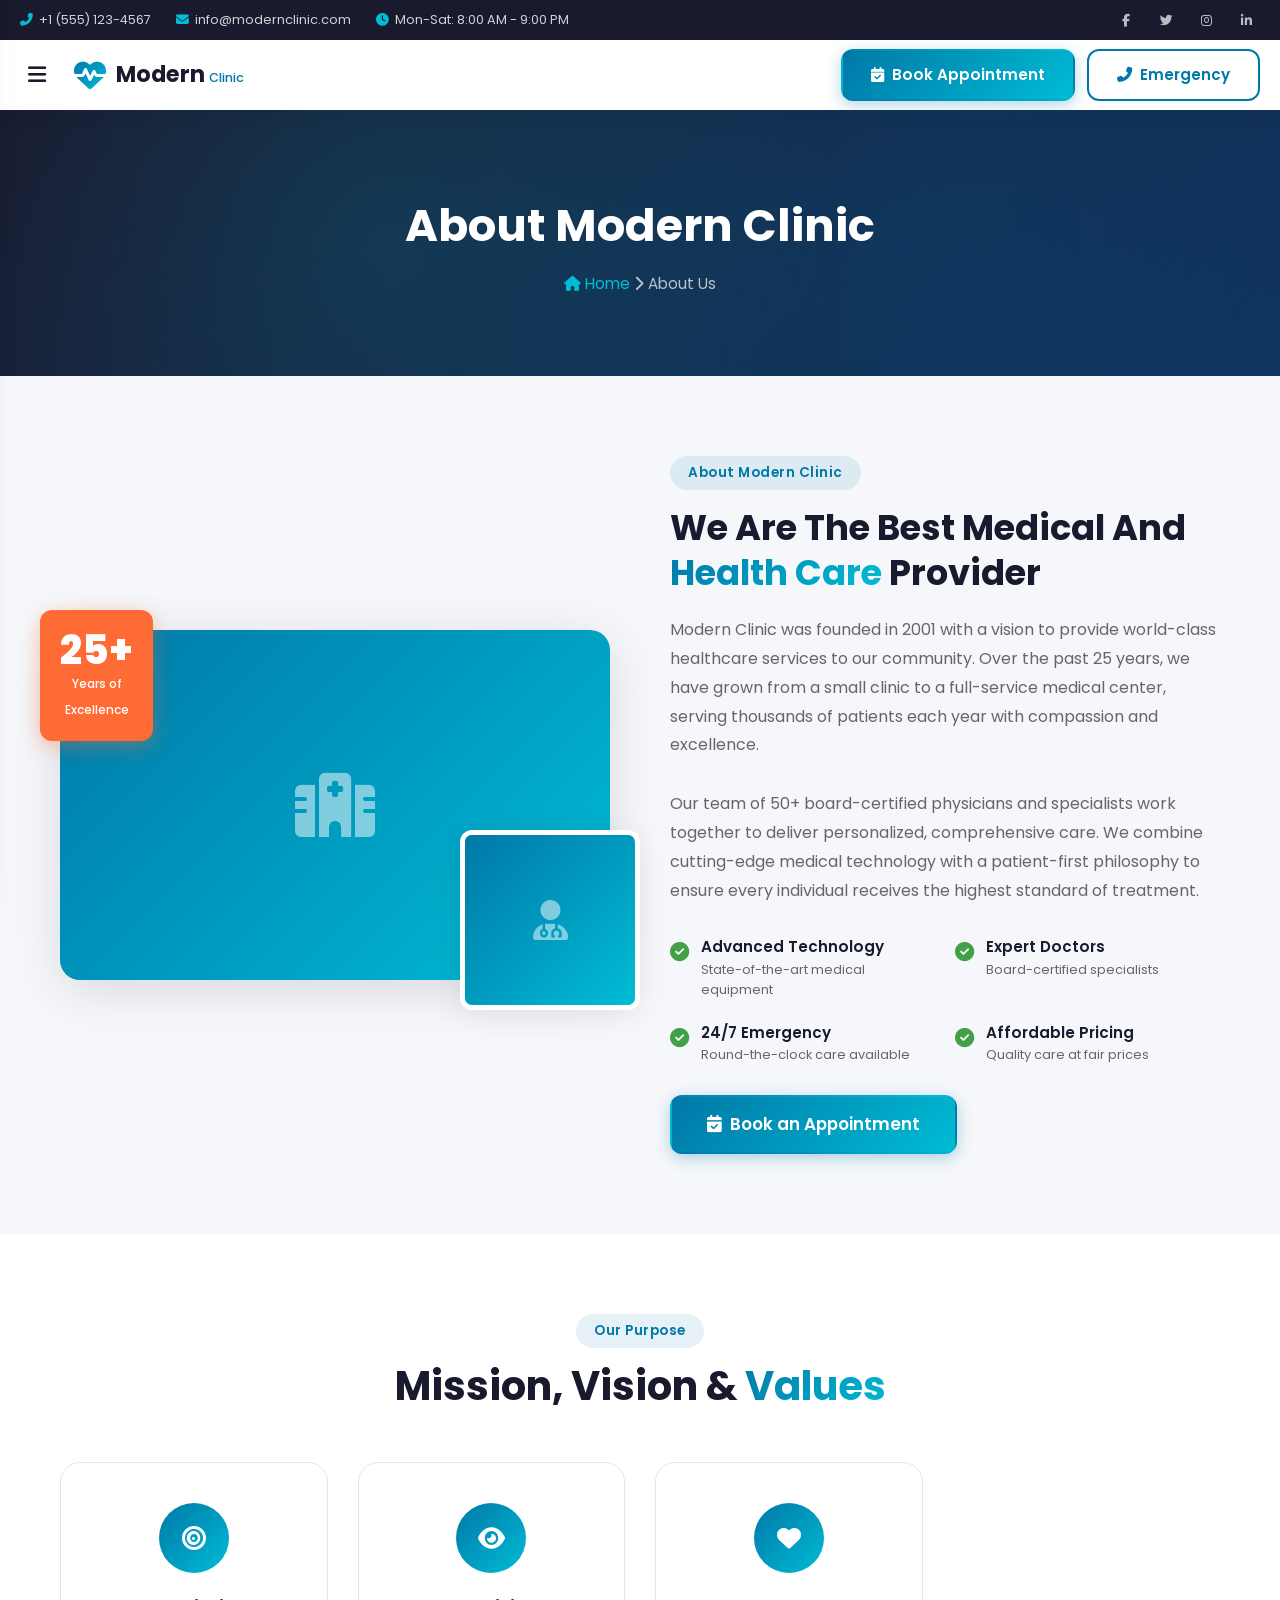
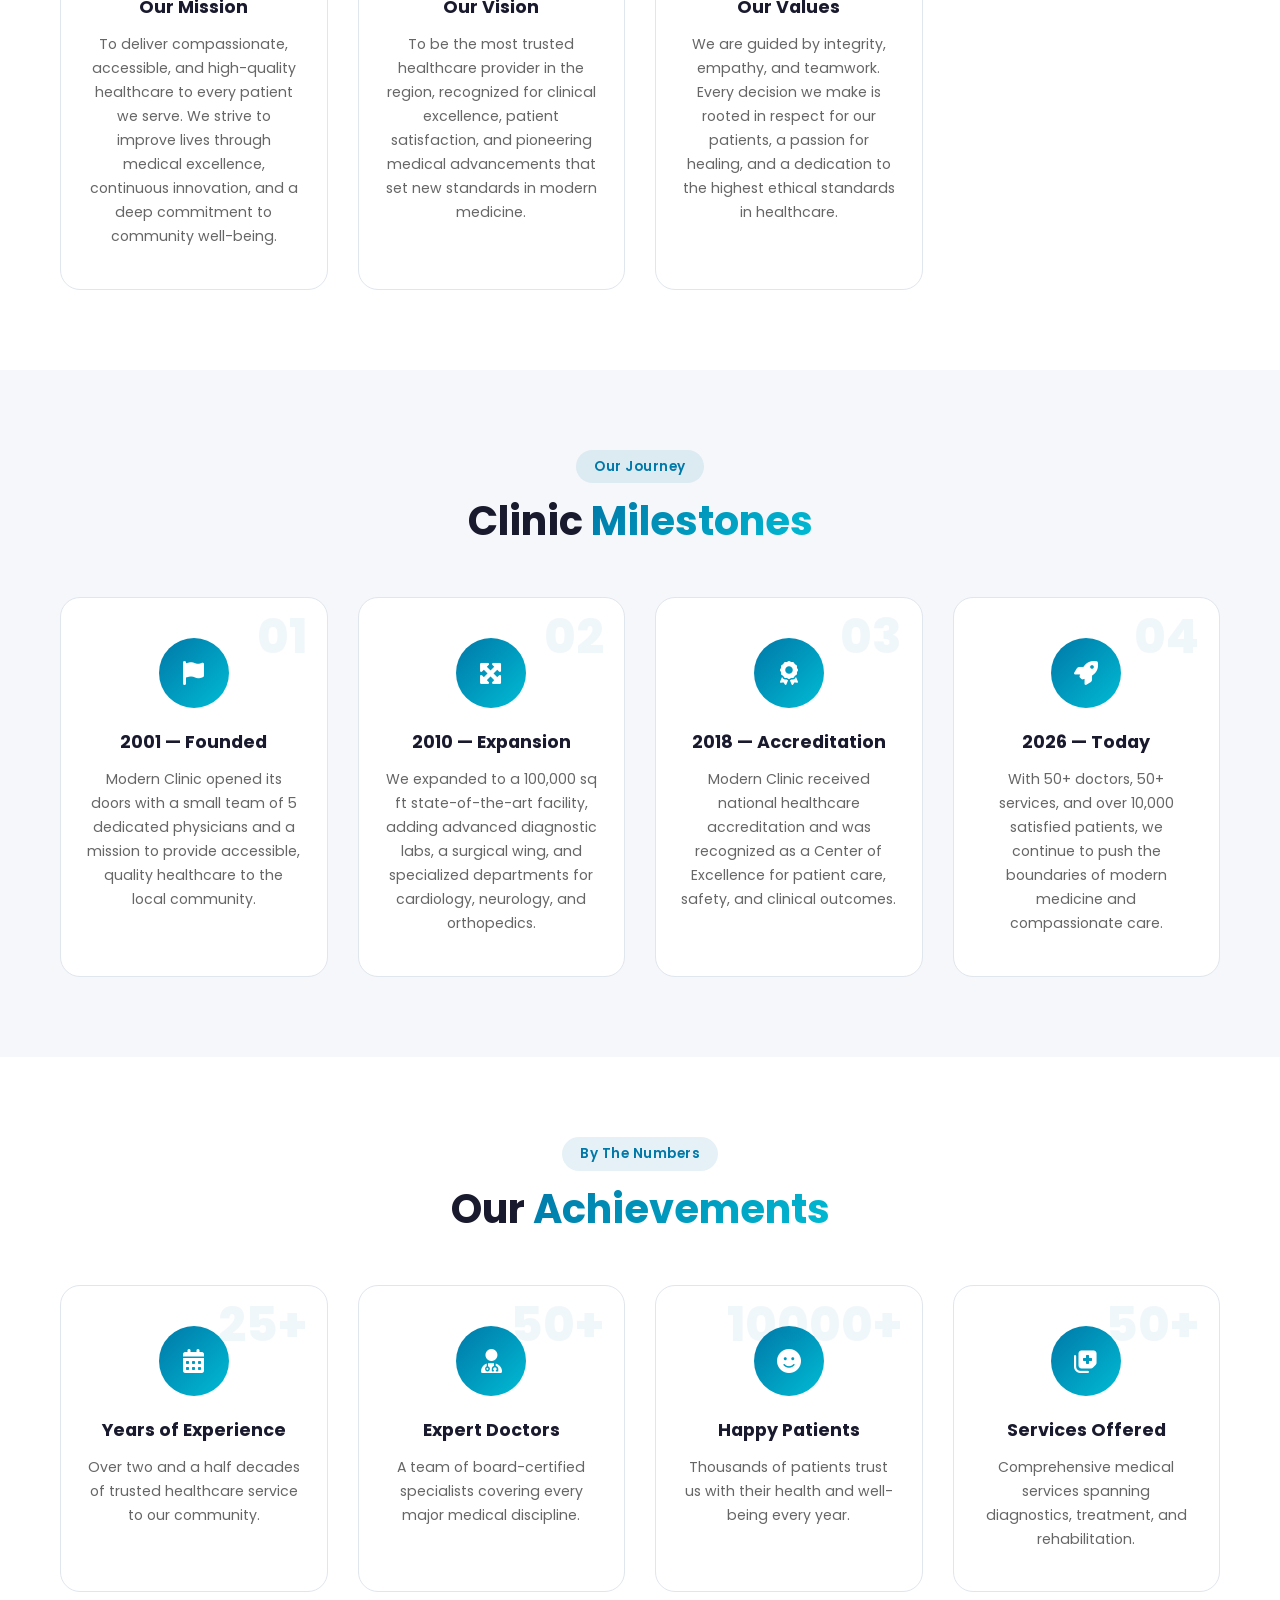
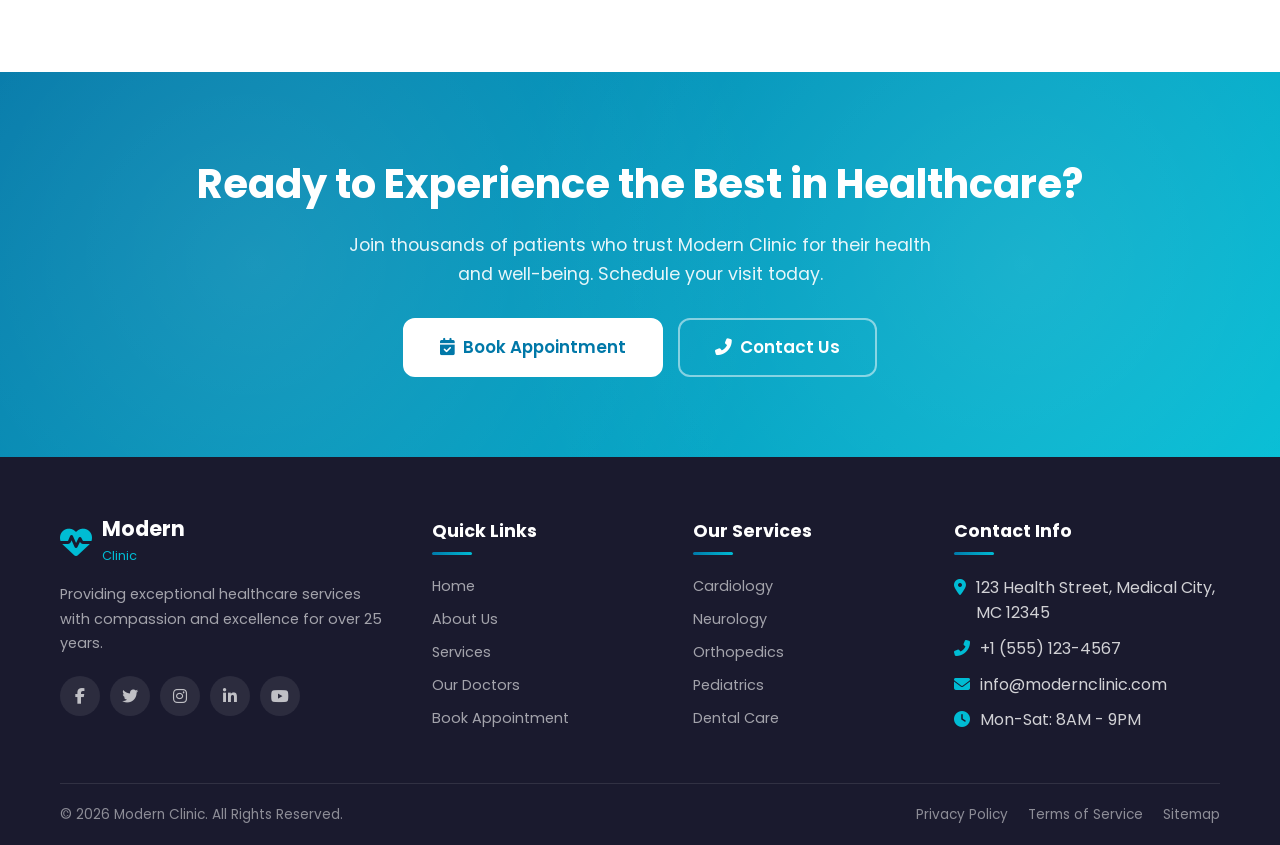
==== pages/about.html @ 891185ef "initial setup commit" ====
<!DOCTYPE html>
<html lang="en">
<head>
    <meta charset="UTF-8">
    <meta name="viewport" content="width=device-width, initial-scale=1.0">
    <title>About Us - Modern Clinic</title>
    <link rel="stylesheet" href="../css/style.css">
    <link rel="stylesheet" href="https://cdnjs.cloudflare.com/ajax/libs/font-awesome/6.5.0/css/all.min.css">
    <link href="https://fonts.googleapis.com/css2?family=Poppins:wght@300;400;500;600;700;800&family=Playfair+Display:wght@400;700&display=swap" rel="stylesheet">
</head>
<body>
    <!-- Top Bar -->
    <div class="top-bar">
        <div class="top-bar-container">
            <div class="top-bar-left">
                <span><i class="fas fa-phone-alt"></i> +1 (555) 123-4567</span>
                <span><i class="fas fa-envelope"></i> info@modernclinic.com</span>
                <span><i class="fas fa-clock"></i> Mon-Sat: 8:00 AM - 9:00 PM</span>
            </div>
            <div class="top-bar-right">
                <a href="#"><i class="fab fa-facebook-f"></i></a>
                <a href="#"><i class="fab fa-twitter"></i></a>
                <a href="#"><i class="fab fa-instagram"></i></a>
                <a href="#"><i class="fab fa-linkedin-in"></i></a>
            </div>
        </div>
    </div>

    <!-- Sidebar -->
    <aside class="sidebar" id="sidebar">
        <div class="sidebar-header">
            <div class="logo">
                <i class="fas fa-heartbeat logo-icon"></i>
                <div class="logo-text">
                    <span class="logo-name">Modern</span>
                    <span class="logo-sub">Clinic</span>
                </div>
            </div>
            <button class="sidebar-close" id="sidebarClose">
                <i class="fas fa-times"></i>
            </button>
        </div>

        <div class="sidebar-search">
            <input type="text" placeholder="Search...">
            <button><i class="fas fa-search"></i></button>
        </div>

        <nav class="sidebar-nav">
            <a href="../index.html" class="nav-item">
                <i class="fas fa-home"></i><span>Home</span>
            </a>
            <a href="about.html" class="nav-item active">
                <i class="fas fa-user-md"></i><span>About Us</span>
            </a>
            <a href="services.html" class="nav-item">
                <i class="fas fa-stethoscope"></i><span>Services</span>
            </a>
            <a href="doctors.html" class="nav-item">
                <i class="fas fa-user-nurse"></i><span>Our Doctors</span>
            </a>
            <a href="appointment.html" class="nav-item">
                <i class="fas fa-calendar-check"></i><span>Appointment</span>
            </a>
            <a href="gallery.html" class="nav-item">
                <i class="fas fa-images"></i><span>Gallery</span>
            </a>
            <a href="blog.html" class="nav-item">
                <i class="fas fa-blog"></i><span>Blog</span>
            </a>
            <a href="contact.html" class="nav-item">
                <i class="fas fa-envelope"></i><span>Contact</span>
            </a>
        </nav>

        <div class="sidebar-cta">
            <div class="cta-icon"><i class="fas fa-phone-alt"></i></div>
            <div class="cta-text">
                <p>Emergency? Call Us Now</p>
                <h4>+1 (555) 911-0000</h4>
            </div>
        </div>

        <div class="sidebar-social">
            <a href="#"><i class="fab fa-facebook-f"></i></a>
            <a href="#"><i class="fab fa-twitter"></i></a>
            <a href="#"><i class="fab fa-instagram"></i></a>
            <a href="#"><i class="fab fa-youtube"></i></a>
        </div>
    </aside>
    <div class="sidebar-overlay" id="sidebarOverlay"></div>

    <!-- Main Content -->
    <div class="main-content">
        <!-- Header -->
        <header class="header" id="header">
            <div class="header-container">
                <div class="header-left">
                    <button class="menu-toggle" id="menuToggle">
                        <i class="fas fa-bars"></i>
                    </button>
                    <div class="logo header-logo">
                        <i class="fas fa-heartbeat logo-icon"></i>
                        <div class="logo-text">
                            <span class="logo-name">Modern</span>
                            <span class="logo-sub">Clinic</span>
                        </div>
                    </div>
                </div>
                <div class="header-right">
                    <a href="appointment.html" class="btn btn-primary header-btn">
                        <i class="fas fa-calendar-check"></i> Book Appointment
                    </a>
                    <a href="contact.html" class="btn btn-outline header-btn">
                        <i class="fas fa-phone-alt"></i> Emergency
                    </a>
                </div>
            </div>
        </header>

        <!-- Page Banner -->
        <section class="page-banner">
            <div class="container">
                <h1>About Modern Clinic</h1>
                <div class="breadcrumb">
                    <a href="../index.html"><i class="fas fa-home"></i> Home</a>
                    <span><i class="fas fa-chevron-right"></i></span>
                    <span>About Us</span>
                </div>
            </div>
        </section>

        <!-- About Section -->
        <section class="about-preview">
            <div class="container">
                <div class="about-grid">
                    <div class="about-images">
                        <div class="about-img-main">
                            <div class="about-img-placeholder"><i class="fas fa-hospital"></i></div>
                        </div>
                        <div class="about-img-secondary">
                            <div class="about-img-placeholder"><i class="fas fa-user-md"></i></div>
                        </div>
                        <div class="experience-badge">
                            <span class="exp-number">25+</span>
                            <span class="exp-text">Years of<br>Excellence</span>
                        </div>
                    </div>
                    <div class="about-content">
                        <span class="section-tag">About Modern Clinic</span>
                        <h2>We Are The Best Medical And <span class="text-gradient">Health Care</span> Provider</h2>
                        <p>Modern Clinic was founded in 2001 with a vision to provide world-class healthcare services to our community. Over the past 25 years, we have grown from a small clinic to a full-service medical center, serving thousands of patients each year with compassion and excellence.</p>
                        <p>Our team of 50+ board-certified physicians and specialists work together to deliver personalized, comprehensive care. We combine cutting-edge medical technology with a patient-first philosophy to ensure every individual receives the highest standard of treatment.</p>
                        <div class="about-features">
                            <div class="feature-item">
                                <div class="feature-icon"><i class="fas fa-check-circle"></i></div>
                                <div>
                                    <h4>Advanced Technology</h4>
                                    <p>State-of-the-art medical equipment</p>
                                </div>
                            </div>
                            <div class="feature-item">
                                <div class="feature-icon"><i class="fas fa-check-circle"></i></div>
                                <div>
                                    <h4>Expert Doctors</h4>
                                    <p>Board-certified specialists</p>
                                </div>
                            </div>
                            <div class="feature-item">
                                <div class="feature-icon"><i class="fas fa-check-circle"></i></div>
                                <div>
                                    <h4>24/7 Emergency</h4>
                                    <p>Round-the-clock care available</p>
                                </div>
                            </div>
                            <div class="feature-item">
                                <div class="feature-icon"><i class="fas fa-check-circle"></i></div>
                                <div>
                                    <h4>Affordable Pricing</h4>
                                    <p>Quality care at fair prices</p>
                                </div>
                            </div>
                        </div>
                        <a href="appointment.html" class="btn btn-primary btn-lg">
                            <i class="fas fa-calendar-check"></i> Book an Appointment
                        </a>
                    </div>
                </div>
            </div>
        </section>

        <!-- Mission / Vision / Values -->
        <section class="why-us">
            <div class="container">
                <div class="section-header">
                    <span class="section-tag">Our Purpose</span>
                    <h2>Mission, Vision & <span class="text-gradient">Values</span></h2>
                </div>
                <div class="why-grid">
                    <div class="why-card">
                        <div class="why-icon"><i class="fas fa-bullseye"></i></div>
                        <h3>Our Mission</h3>
                        <p>To deliver compassionate, accessible, and high-quality healthcare to every patient we serve. We strive to improve lives through medical excellence, continuous innovation, and a deep commitment to community well-being.</p>
                    </div>
                    <div class="why-card">
                        <div class="why-icon"><i class="fas fa-eye"></i></div>
                        <h3>Our Vision</h3>
                        <p>To be the most trusted healthcare provider in the region, recognized for clinical excellence, patient satisfaction, and pioneering medical advancements that set new standards in modern medicine.</p>
                    </div>
                    <div class="why-card">
                        <div class="why-icon"><i class="fas fa-heart"></i></div>
                        <h3>Our Values</h3>
                        <p>We are guided by integrity, empathy, and teamwork. Every decision we make is rooted in respect for our patients, a passion for healing, and a dedication to the highest ethical standards in healthcare.</p>
                    </div>
                </div>
            </div>
        </section>

        <!-- Timeline / History -->
        <section class="about-preview">
            <div class="container">
                <div class="section-header">
                    <span class="section-tag">Our Journey</span>
                    <h2>Clinic <span class="text-gradient">Milestones</span></h2>
                </div>
                <div class="why-grid">
                    <div class="why-card">
                        <div class="why-number">01</div>
                        <div class="why-icon"><i class="fas fa-flag"></i></div>
                        <h3>2001 — Founded</h3>
                        <p>Modern Clinic opened its doors with a small team of 5 dedicated physicians and a mission to provide accessible, quality healthcare to the local community.</p>
                    </div>
                    <div class="why-card">
                        <div class="why-number">02</div>
                        <div class="why-icon"><i class="fas fa-expand-arrows-alt"></i></div>
                        <h3>2010 — Expansion</h3>
                        <p>We expanded to a 100,000 sq ft state-of-the-art facility, adding advanced diagnostic labs, a surgical wing, and specialized departments for cardiology, neurology, and orthopedics.</p>
                    </div>
                    <div class="why-card">
                        <div class="why-number">03</div>
                        <div class="why-icon"><i class="fas fa-award"></i></div>
                        <h3>2018 — Accreditation</h3>
                        <p>Modern Clinic received national healthcare accreditation and was recognized as a Center of Excellence for patient care, safety, and clinical outcomes.</p>
                    </div>
                    <div class="why-card">
                        <div class="why-number">04</div>
                        <div class="why-icon"><i class="fas fa-rocket"></i></div>
                        <h3>2026 — Today</h3>
                        <p>With 50+ doctors, 50+ services, and over 10,000 satisfied patients, we continue to push the boundaries of modern medicine and compassionate care.</p>
                    </div>
                </div>
            </div>
        </section>

        <!-- Stats Section -->
        <section class="why-us">
            <div class="container">
                <div class="section-header">
                    <span class="section-tag">By The Numbers</span>
                    <h2>Our <span class="text-gradient">Achievements</span></h2>
                </div>
                <div class="why-grid">
                    <div class="why-card">
                        <div class="why-number">25+</div>
                        <div class="why-icon"><i class="fas fa-calendar-alt"></i></div>
                        <h3>Years of Experience</h3>
                        <p>Over two and a half decades of trusted healthcare service to our community.</p>
                    </div>
                    <div class="why-card">
                        <div class="why-number">50+</div>
                        <div class="why-icon"><i class="fas fa-user-md"></i></div>
                        <h3>Expert Doctors</h3>
                        <p>A team of board-certified specialists covering every major medical discipline.</p>
                    </div>
                    <div class="why-card">
                        <div class="why-number">10000+</div>
                        <div class="why-icon"><i class="fas fa-smile"></i></div>
                        <h3>Happy Patients</h3>
                        <p>Thousands of patients trust us with their health and well-being every year.</p>
                    </div>
                    <div class="why-card">
                        <div class="why-number">50+</div>
                        <div class="why-icon"><i class="fas fa-notes-medical"></i></div>
                        <h3>Services Offered</h3>
                        <p>Comprehensive medical services spanning diagnostics, treatment, and rehabilitation.</p>
                    </div>
                </div>
            </div>
        </section>

        <!-- CTA Banner -->
        <section class="cta-banner">
            <div class="cta-bg-pattern"></div>
            <div class="container">
                <div class="cta-content">
                    <h2>Ready to Experience the Best in Healthcare?</h2>
                    <p>Join thousands of patients who trust Modern Clinic for their health and well-being. Schedule your visit today.</p>
                    <div class="cta-btns">
                        <a href="appointment.html" class="btn btn-white btn-lg">
                            <i class="fas fa-calendar-check"></i> Book Appointment
                        </a>
                        <a href="contact.html" class="btn btn-outline-white btn-lg">
                            <i class="fas fa-phone-alt"></i> Contact Us
                        </a>
                    </div>
                </div>
            </div>
        </section>

        <!-- Footer -->
        <footer class="footer">
            <div class="container">
                <div class="footer-grid">
                    <div class="footer-col">
                        <div class="footer-logo">
                            <i class="fas fa-heartbeat logo-icon"></i>
                            <div class="logo-text">
                                <span class="logo-name">Modern</span>
                                <span class="logo-sub">Clinic</span>
                            </div>
                        </div>
                        <p>Providing exceptional healthcare services with compassion and excellence for over 25 years.</p>
                        <div class="footer-social">
                            <a href="#"><i class="fab fa-facebook-f"></i></a>
                            <a href="#"><i class="fab fa-twitter"></i></a>
                            <a href="#"><i class="fab fa-instagram"></i></a>
                            <a href="#"><i class="fab fa-linkedin-in"></i></a>
                            <a href="#"><i class="fab fa-youtube"></i></a>
                        </div>
                    </div>
                    <div class="footer-col">
                        <h4>Quick Links</h4>
                        <ul>
                            <li><a href="../index.html">Home</a></li>
                            <li><a href="about.html">About Us</a></li>
                            <li><a href="services.html">Services</a></li>
                            <li><a href="doctors.html">Our Doctors</a></li>
                            <li><a href="appointment.html">Book Appointment</a></li>
                        </ul>
                    </div>
                    <div class="footer-col">
                        <h4>Our Services</h4>
                        <ul>
                            <li><a href="services.html">Cardiology</a></li>
                            <li><a href="services.html">Neurology</a></li>
                            <li><a href="services.html">Orthopedics</a></li>
                            <li><a href="services.html">Pediatrics</a></li>
                            <li><a href="services.html">Dental Care</a></li>
                        </ul>
                    </div>
                    <div class="footer-col">
                        <h4>Contact Info</h4>
                        <ul class="contact-list">
                            <li><i class="fas fa-map-marker-alt"></i> 123 Health Street, Medical City, MC 12345</li>
                            <li><i class="fas fa-phone-alt"></i> +1 (555) 123-4567</li>
                            <li><i class="fas fa-envelope"></i> info@modernclinic.com</li>
                            <li><i class="fas fa-clock"></i> Mon-Sat: 8AM - 9PM</li>
                        </ul>
                    </div>
                </div>
                <div class="footer-bottom">
                    <p>&copy; 2026 Modern Clinic. All Rights Reserved.</p>
                    <div class="footer-links">
                        <a href="#">Privacy Policy</a>
                        <a href="#">Terms of Service</a>
                        <a href="#">Sitemap</a>
                    </div>
                </div>
            </div>
        </footer>

        <!-- Back to Top -->
        <button class="back-to-top" id="backToTop">
            <i class="fas fa-arrow-up"></i>
        </button>
    </div>

    <script src="../js/main.js"></script>
</body>
</html>
---- css/style.css ----
/* ========================================
   MODERN CLINIC - Complete CSS
   ======================================== */

/* ---------- CSS Variables ---------- */
:root {
    --primary: #0078A8;
    --primary-dark: #005f87;
    --primary-light: #00a5d4;
    --secondary: #00BCD4;
    --accent: #FF6B35;
    --danger: #E53935;
    --success: #43A047;
    --warning: #FFA000;
    --dark: #1a1a2e;
    --dark-2: #16213e;
    --dark-3: #0f3460;
    --text: #333333;
    --text-light: #666666;
    --text-lighter: #999999;
    --gray: #f5f7fa;
    --gray-2: #eef1f6;
    --white: #ffffff;
    --border: #e0e6ed;
    --shadow: 0 5px 30px rgba(0, 0, 0, 0.08);
    --shadow-lg: 0 10px 50px rgba(0, 0, 0, 0.12);
    --shadow-hover: 0 15px 40px rgba(0, 120, 168, 0.2);
    --radius: 12px;
    --radius-sm: 8px;
    --radius-lg: 20px;
    --transition: all 0.3s cubic-bezier(0.4, 0, 0.2, 1);
    --sidebar-width: 280px;
    --header-height: 70px;
    --topbar-height: 40px;
    --gradient: linear-gradient(135deg, var(--primary), var(--secondary));
    --gradient-dark: linear-gradient(135deg, var(--dark), var(--dark-3));
}

/* ---------- Reset & Base ---------- */
*, *::before, *::after {
    margin: 0;
    padding: 0;
    box-sizing: border-box;
}

html {
    scroll-behavior: smooth;
    font-size: 16px;
}

body {
    font-family: 'Poppins', sans-serif;
    color: var(--text);
    background: var(--gray);
    overflow-x: hidden;
    line-height: 1.6;
}

a {
    text-decoration: none;
    color: inherit;
    transition: var(--transition);
}

ul { list-style: none; }

img { max-width: 100%; display: block; }

.container {
    max-width: 1200px;
    margin: 0 auto;
    padding: 0 20px;
}

.text-center { text-align: center; }
.mt-2 { margin-top: 2rem; }
.mb-2 { margin-bottom: 2rem; }

.text-gradient {
    background: var(--gradient);
    -webkit-background-clip: text;
    -webkit-text-fill-color: transparent;
    background-clip: text;
}

/* ---------- Buttons ---------- */
.btn {
    display: inline-flex;
    align-items: center;
    gap: 8px;
    padding: 12px 28px;
    border-radius: var(--radius);
    font-weight: 600;
    font-size: 0.95rem;
    border: 2px solid transparent;
    cursor: pointer;
    transition: var(--transition);
    font-family: 'Poppins', sans-serif;
    white-space: nowrap;
}

.btn-primary {
    background: var(--gradient);
    color: var(--white);
    border-color: transparent;
    box-shadow: 0 4px 15px rgba(0, 120, 168, 0.3);
}

.btn-primary:hover {
    transform: translateY(-2px);
    box-shadow: 0 8px 25px rgba(0, 120, 168, 0.4);
}

.btn-outline {
    background: transparent;
    color: var(--primary);
    border-color: var(--primary);
}

.btn-outline:hover {
    background: var(--primary);
    color: var(--white);
    transform: translateY(-2px);
}

.btn-glass {
    background: rgba(255, 255, 255, 0.15);
    color: var(--white);
    border-color: rgba(255, 255, 255, 0.3);
    backdrop-filter: blur(10px);
}

.btn-glass:hover {
    background: rgba(255, 255, 255, 0.25);
    transform: translateY(-2px);
}

.btn-white {
    background: var(--white);
    color: var(--primary);
    border-color: var(--white);
}

.btn-white:hover {
    transform: translateY(-2px);
    box-shadow: 0 8px 25px rgba(255, 255, 255, 0.3);
}

.btn-outline-white {
    background: transparent;
    color: var(--white);
    border-color: rgba(255, 255, 255, 0.5);
}

.btn-outline-white:hover {
    background: var(--white);
    color: var(--primary);
    transform: translateY(-2px);
}

.btn-danger {
    background: var(--danger);
    color: var(--white);
}

.btn-danger:hover {
    background: #c62828;
    transform: translateY(-2px);
}

.btn-lg {
    padding: 14px 35px;
    font-size: 1.05rem;
}

.btn-sm {
    padding: 8px 20px;
    font-size: 0.85rem;
}

/* ---------- Section Styles ---------- */
.section-header {
    text-align: center;
    margin-bottom: 50px;
}

.section-tag {
    display: inline-block;
    padding: 6px 18px;
    background: rgba(0, 120, 168, 0.1);
    color: var(--primary);
    border-radius: 30px;
    font-size: 0.85rem;
    font-weight: 600;
    margin-bottom: 12px;
    letter-spacing: 0.5px;
}

.section-header h2 {
    font-size: 2.5rem;
    font-weight: 700;
    color: var(--dark);
    line-height: 1.3;
}

/* ---------- Top Bar ---------- */
.top-bar {
    background: var(--dark);
    color: rgba(255, 255, 255, 0.8);
    font-size: 0.8rem;
    height: var(--topbar-height);
    display: flex;
    align-items: center;
    position: fixed;
    top: 0;
    left: 0;
    right: 0;
    z-index: 1100;
}

.top-bar-container {
    max-width: 1400px;
    width: 100%;
    margin: 0 auto;
    padding: 0 20px;
    display: flex;
    justify-content: space-between;
    align-items: center;
}

.top-bar-left {
    display: flex;
    gap: 25px;
}

.top-bar-left span {
    display: flex;
    align-items: center;
    gap: 6px;
}

.top-bar-left i {
    color: var(--secondary);
}

.top-bar-right {
    display: flex;
    gap: 12px;
}

.top-bar-right a {
    color: rgba(255, 255, 255, 0.7);
    width: 28px;
    height: 28px;
    display: flex;
    align-items: center;
    justify-content: center;
    border-radius: 50%;
    transition: var(--transition);
}

.top-bar-right a:hover {
    background: var(--primary);
    color: var(--white);
}

/* ---------- Sidebar ---------- */
.sidebar {
    position: fixed;
    top: 0;
    left: -300px;
    width: var(--sidebar-width);
    height: 100vh;
    background: var(--white);
    box-shadow: 5px 0 30px rgba(0, 0, 0, 0.1);
    z-index: 2000;
    transition: var(--transition);
    overflow-y: auto;
    display: flex;
    flex-direction: column;
}

.sidebar.open {
    left: 0;
}

.sidebar-overlay {
    position: fixed;
    top: 0;
    left: 0;
    width: 100%;
    height: 100%;
    background: rgba(0, 0, 0, 0.5);
    z-index: 1999;
    opacity: 0;
    visibility: hidden;
    transition: var(--transition);
}

.sidebar-overlay.active {
    opacity: 1;
    visibility: visible;
}

.sidebar-header {
    padding: 20px;
    display: flex;
    align-items: center;
    justify-content: space-between;
    border-bottom: 1px solid var(--border);
    background: var(--gradient);
}

.sidebar-header .logo {
    display: flex;
    align-items: center;
    gap: 10px;
}

.sidebar-header .logo-icon {
    font-size: 1.8rem;
    color: var(--white);
}

.sidebar-header .logo-text .logo-name {
    font-size: 1.3rem;
    font-weight: 700;
    color: var(--white);
    display: block;
    line-height: 1.2;
}

.sidebar-header .logo-text .logo-sub {
    font-size: 0.85rem;
    color: rgba(255, 255, 255, 0.8);
    font-weight: 400;
}

.sidebar-close {
    background: rgba(255, 255, 255, 0.2);
    border: none;
    color: var(--white);
    width: 35px;
    height: 35px;
    border-radius: 50%;
    cursor: pointer;
    font-size: 1.1rem;
    display: flex;
    align-items: center;
    justify-content: center;
    transition: var(--transition);
}

.sidebar-close:hover {
    background: rgba(255, 255, 255, 0.3);
}

.sidebar-search {
    padding: 15px 20px;
    display: flex;
    gap: 8px;
    border-bottom: 1px solid var(--border);
}

.sidebar-search input {
    flex: 1;
    padding: 10px 15px;
    border: 1px solid var(--border);
    border-radius: var(--radius-sm);
    font-family: 'Poppins', sans-serif;
    font-size: 0.85rem;
    outline: none;
    transition: var(--transition);
}

.sidebar-search input:focus {
    border-color: var(--primary);
    box-shadow: 0 0 0 3px rgba(0, 120, 168, 0.1);
}

.sidebar-search button {
    background: var(--gradient);
    color: var(--white);
    border: none;
    width: 42px;
    border-radius: var(--radius-sm);
    cursor: pointer;
    transition: var(--transition);
}

.sidebar-search button:hover {
    opacity: 0.9;
}

.sidebar-nav {
    flex: 1;
    padding: 10px 0;
}

.sidebar-nav .nav-item {
    display: flex;
    align-items: center;
    gap: 12px;
    padding: 12px 20px;
    color: var(--text);
    font-weight: 500;
    transition: var(--transition);
    border-left: 3px solid transparent;
    font-size: 0.95rem;
}

.sidebar-nav .nav-item i {
    width: 20px;
    text-align: center;
    font-size: 1rem;
    color: var(--primary);
}

.sidebar-nav .nav-item:hover {
    background: rgba(0, 120, 168, 0.05);
    color: var(--primary);
    border-left-color: var(--primary);
    padding-left: 25px;
}

.sidebar-nav .nav-item.active {
    background: rgba(0, 120, 168, 0.08);
    color: var(--primary);
    border-left-color: var(--primary);
    font-weight: 600;
}

.sidebar-cta {
    margin: 10px 20px;
    padding: 18px;
    background: var(--gradient);
    border-radius: var(--radius);
    display: flex;
    align-items: center;
    gap: 12px;
    color: var(--white);
}

.sidebar-cta .cta-icon {
    width: 45px;
    height: 45px;
    background: rgba(255, 255, 255, 0.2);
    border-radius: 50%;
    display: flex;
    align-items: center;
    justify-content: center;
    font-size: 1.1rem;
    flex-shrink: 0;
}

.sidebar-cta p {
    font-size: 0.75rem;
    opacity: 0.9;
}

.sidebar-cta h4 {
    font-size: 1rem;
    font-weight: 700;
}

.sidebar-social {
    padding: 15px 20px;
    display: flex;
    justify-content: center;
    gap: 10px;
    border-top: 1px solid var(--border);
}

.sidebar-social a {
    width: 38px;
    height: 38px;
    display: flex;
    align-items: center;
    justify-content: center;
    border-radius: 50%;
    background: var(--gray);
    color: var(--text-light);
    transition: var(--transition);
}

.sidebar-social a:hover {
    background: var(--primary);
    color: var(--white);
    transform: translateY(-3px);
}

/* ---------- Header ---------- */
.header {
    position: fixed;
    top: var(--topbar-height);
    left: 0;
    right: 0;
    height: var(--header-height);
    background: rgba(255, 255, 255, 0.95);
    backdrop-filter: blur(20px);
    box-shadow: 0 2px 20px rgba(0, 0, 0, 0.06);
    z-index: 1000;
    transition: var(--transition);
}

.header.scrolled {
    box-shadow: 0 4px 30px rgba(0, 0, 0, 0.1);
}

.header-container {
    max-width: 1400px;
    width: 100%;
    height: 100%;
    margin: 0 auto;
    padding: 0 20px;
    display: flex;
    align-items: center;
    justify-content: space-between;
}

.header-left {
    display: flex;
    align-items: center;
    gap: 20px;
}

.menu-toggle {
    background: none;
    border: none;
    font-size: 1.3rem;
    color: var(--dark);
    cursor: pointer;
    padding: 8px;
    border-radius: var(--radius-sm);
    transition: var(--transition);
}

.menu-toggle:hover {
    background: var(--gray);
    color: var(--primary);
}

.header-logo {
    display: flex;
    align-items: center;
    gap: 10px;
}

.header-logo .logo-icon {
    font-size: 2rem;
    background: var(--gradient);
    -webkit-background-clip: text;
    -webkit-text-fill-color: transparent;
    background-clip: text;
}

.header-logo .logo-text .logo-name {
    font-size: 1.4rem;
    font-weight: 700;
    color: var(--dark);
    line-height: 1.2;
}

.header-logo .logo-text .logo-sub {
    font-size: 0.8rem;
    color: var(--primary);
    font-weight: 500;
}

.header-right {
    display: flex;
    gap: 12px;
}

/* ---------- Hero Section ---------- */
.hero {
    margin-top: calc(var(--topbar-height) + var(--header-height));
    position: relative;
    height: 85vh;
    min-height: 600px;
    overflow: hidden;
}

.hero-slider {
    width: 100%;
    height: 100%;
    position: relative;
}

.hero-slide {
    position: absolute;
    top: 0;
    left: 0;
    width: 100%;
    height: 100%;
    opacity: 0;
    transition: opacity 1s ease;
    display: flex;
    align-items: center;
}

.hero-slide.active {
    opacity: 1;
}

.hero-content {
    max-width: 700px;
    padding: 0 50px;
    animation: fadeInUp 1s ease;
}

.hero-badge {
    display: inline-block;
    padding: 8px 20px;
    background: rgba(255, 255, 255, 0.15);
    border: 1px solid rgba(255, 255, 255, 0.3);
    color: var(--white);
    border-radius: 30px;
    font-size: 0.85rem;
    font-weight: 500;
    margin-bottom: 20px;
    backdrop-filter: blur(10px);
}

.hero-content h1 {
    font-size: 3.5rem;
    font-weight: 800;
    color: var(--white);
    line-height: 1.2;
    margin-bottom: 20px;
    font-family: 'Playfair Display', serif;
}

.hero-content p {
    color: rgba(255, 255, 255, 0.9);
    font-size: 1.1rem;
    margin-bottom: 30px;
    line-height: 1.8;
}

.hero-btns {
    display: flex;
    gap: 15px;
    margin-bottom: 50px;
    flex-wrap: wrap;
}

.hero-stats {
    display: flex;
    gap: 40px;
}

.stat-item {
    color: var(--white);
    text-align: center;
}

.stat-number {
    font-size: 2.5rem;
    font-weight: 800;
    display: block;
    line-height: 1;
}

.stat-label {
    font-size: 0.8rem;
    opacity: 0.8;
    display: block;
    margin-top: 5px;
}

.hero-nav {
    position: absolute;
    top: 50%;
    left: 0;
    right: 0;
    display: flex;
    justify-content: space-between;
    padding: 0 20px;
    transform: translateY(-50%);
    pointer-events: none;
}

.hero-nav-btn {
    width: 50px;
    height: 50px;
    border-radius: 50%;
    background: rgba(255, 255, 255, 0.15);
    backdrop-filter: blur(10px);
    border: 1px solid rgba(255, 255, 255, 0.25);
    color: var(--white);
    font-size: 1.1rem;
    cursor: pointer;
    transition: var(--transition);
    pointer-events: all;
    display: flex;
    align-items: center;
    justify-content: center;
}

.hero-nav-btn:hover {
    background: rgba(255, 255, 255, 0.3);
    transform: scale(1.1);
}

.hero-dots {
    position: absolute;
    bottom: 30px;
    left: 50%;
    transform: translateX(-50%);
    display: flex;
    gap: 10px;
}

.hero-dots .dot {
    width: 12px;
    height: 12px;
    border-radius: 50%;
    background: rgba(255, 255, 255, 0.4);
    cursor: pointer;
    transition: var(--transition);
}

.hero-dots .dot.active {
    background: var(--white);
    width: 35px;
    border-radius: 6px;
}

/* ---------- Quick Services ---------- */
.quick-services {
    padding: 80px 0;
    background: var(--white);
}

.services-grid {
    display: grid;
    grid-template-columns: repeat(3, 1fr);
    gap: 30px;
}

.service-card {
    background: var(--white);
    border-radius: var(--radius-lg);
    padding: 40px 30px;
    text-align: center;
    box-shadow: var(--shadow);
    transition: var(--transition);
    position: relative;
    overflow: hidden;
    border: 1px solid var(--border);
}

.service-card::before {
    content: '';
    position: absolute;
    top: 0;
    left: 0;
    right: 0;
    height: 4px;
    background: var(--gradient);
    transform: scaleX(0);
    transition: var(--transition);
}

.service-card:hover {
    transform: translateY(-10px);
    box-shadow: var(--shadow-hover);
    border-color: transparent;
}

.service-card:hover::before {
    transform: scaleX(1);
}

.service-icon {
    width: 80px;
    height: 80px;
    margin: 0 auto 20px;
    background: rgba(0, 120, 168, 0.08);
    border-radius: 50%;
    display: flex;
    align-items: center;
    justify-content: center;
    font-size: 2rem;
    color: var(--primary);
    transition: var(--transition);
}

.service-card:hover .service-icon {
    background: var(--gradient);
    color: var(--white);
    transform: rotateY(180deg);
}

.service-card h3 {
    font-size: 1.2rem;
    font-weight: 700;
    color: var(--dark);
    margin-bottom: 10px;
}

.service-card p {
    color: var(--text-light);
    font-size: 0.9rem;
    margin-bottom: 20px;
}

.service-link {
    color: var(--primary);
    font-weight: 600;
    font-size: 0.9rem;
    display: inline-flex;
    align-items: center;
    gap: 5px;
}

.service-link:hover {
    gap: 10px;
    color: var(--primary-dark);
}

/* ---------- About Preview ---------- */
.about-preview {
    padding: 80px 0;
    background: var(--gray);
}

.about-grid {
    display: grid;
    grid-template-columns: 1fr 1fr;
    gap: 60px;
    align-items: center;
}

.about-images {
    position: relative;
}

.about-img-main {
    border-radius: var(--radius-lg);
    overflow: hidden;
    box-shadow: var(--shadow-lg);
}

.about-img-placeholder {
    width: 100%;
    height: 350px;
    background: var(--gradient);
    display: flex;
    align-items: center;
    justify-content: center;
    color: rgba(255, 255, 255, 0.5);
    font-size: 4rem;
}

.about-img-secondary {
    position: absolute;
    bottom: -30px;
    right: -30px;
    width: 180px;
    height: 180px;
    border-radius: var(--radius);
    overflow: hidden;
    border: 5px solid var(--white);
    box-shadow: var(--shadow);
}

.about-img-secondary .about-img-placeholder {
    height: 100%;
    font-size: 2.5rem;
}

.experience-badge {
    position: absolute;
    top: -20px;
    left: -20px;
    background: var(--accent);
    color: var(--white);
    padding: 20px;
    border-radius: var(--radius);
    text-align: center;
    box-shadow: 0 5px 20px rgba(255, 107, 53, 0.4);
    z-index: 2;
}

.exp-number {
    font-size: 2.5rem;
    font-weight: 800;
    display: block;
    line-height: 1;
}

.exp-text {
    font-size: 0.75rem;
    font-weight: 500;
}

.about-content .section-tag {
    margin-bottom: 15px;
}

.about-content h2 {
    font-size: 2.2rem;
    font-weight: 700;
    color: var(--dark);
    margin-bottom: 20px;
    line-height: 1.3;
}

.about-content > p {
    color: var(--text-light);
    margin-bottom: 30px;
    line-height: 1.8;
}

.about-features {
    display: grid;
    grid-template-columns: 1fr 1fr;
    gap: 20px;
    margin-bottom: 30px;
}

.feature-item {
    display: flex;
    gap: 12px;
    align-items: flex-start;
}

.feature-icon {
    color: var(--success);
    font-size: 1.2rem;
    margin-top: 3px;
    flex-shrink: 0;
}

.feature-item h4 {
    font-size: 0.95rem;
    font-weight: 600;
    color: var(--dark);
}

.feature-item p {
    font-size: 0.8rem;
    color: var(--text-light);
}

/* ---------- Why Choose Us ---------- */
.why-us {
    padding: 80px 0;
    background: var(--white);
}

.why-grid {
    display: grid;
    grid-template-columns: repeat(4, 1fr);
    gap: 30px;
}

.why-card {
    padding: 40px 25px;
    border-radius: var(--radius-lg);
    text-align: center;
    position: relative;
    transition: var(--transition);
    background: var(--white);
    border: 1px solid var(--border);
}

.why-card:hover {
    transform: translateY(-10px);
    box-shadow: var(--shadow-hover);
    border-color: transparent;
}

.why-number {
    position: absolute;
    top: 15px;
    right: 20px;
    font-size: 3rem;
    font-weight: 800;
    color: rgba(0, 120, 168, 0.06);
    line-height: 1;
}

.why-icon {
    width: 70px;
    height: 70px;
    margin: 0 auto 20px;
    background: var(--gradient);
    border-radius: 50%;
    display: flex;
    align-items: center;
    justify-content: center;
    color: var(--white);
    font-size: 1.5rem;
    transition: var(--transition);
}

.why-card:hover .why-icon {
    transform: scale(1.1) rotate(5deg);
}

.why-card h3 {
    font-size: 1.1rem;
    font-weight: 700;
    color: var(--dark);
    margin-bottom: 12px;
}

.why-card p {
    color: var(--text-light);
    font-size: 0.88rem;
    line-height: 1.7;
}

/* ---------- Doctors ---------- */
.doctors-preview {
    padding: 80px 0;
    background: var(--gray);
}

.doctors-grid {
    display: grid;
    grid-template-columns: repeat(4, 1fr);
    gap: 30px;
    margin-bottom: 40px;
}

.doctor-card {
    background: var(--white);
    border-radius: var(--radius-lg);
    overflow: hidden;
    box-shadow: var(--shadow);
    transition: var(--transition);
}

.doctor-card:hover {
    transform: translateY(-10px);
    box-shadow: var(--shadow-hover);
}

.doctor-img {
    position: relative;
    overflow: hidden;
}

.doctor-img-placeholder {
    width: 100%;
    height: 220px;
    background: var(--gradient-dark);
    display: flex;
    align-items: center;
    justify-content: center;
    color: rgba(255, 255, 255, 0.3);
    font-size: 4rem;
    transition: var(--transition);
}

.doctor-card:hover .doctor-img-placeholder {
    transform: scale(1.05);
}

.doctor-social {
    position: absolute;
    bottom: -50px;
    left: 0;
    right: 0;
    display: flex;
    justify-content: center;
    gap: 8px;
    padding: 12px;
    background: linear-gradient(transparent, rgba(0, 0, 0, 0.7));
    transition: var(--transition);
}

.doctor-card:hover .doctor-social {
    bottom: 0;
}

.doctor-social a {
    width: 35px;
    height: 35px;
    border-radius: 50%;
    background: var(--white);
    color: var(--primary);
    display: flex;
    align-items: center;
    justify-content: center;
    font-size: 0.85rem;
    transition: var(--transition);
}

.doctor-social a:hover {
    background: var(--primary);
    color: var(--white);
    transform: translateY(-3px);
}

.doctor-info {
    padding: 20px;
    text-align: center;
}

.doctor-info h3 {
    font-size: 1.05rem;
    font-weight: 700;
    color: var(--dark);
    margin-bottom: 5px;
}

.doctor-specialty {
    color: var(--primary);
    font-weight: 600;
    font-size: 0.85rem;
    display: block;
    margin-bottom: 8px;
}

.doctor-info p {
    color: var(--text-light);
    font-size: 0.8rem;
    margin-bottom: 15px;
}

/* ---------- CTA Banner ---------- */
.cta-banner {
    padding: 80px 0;
    background: var(--gradient);
    position: relative;
    overflow: hidden;
}

.cta-bg-pattern {
    position: absolute;
    top: 0;
    left: 0;
    right: 0;
    bottom: 0;
    background-image: radial-gradient(circle at 20% 50%, rgba(255,255,255,0.1) 0%, transparent 50%),
                       radial-gradient(circle at 80% 50%, rgba(255,255,255,0.1) 0%, transparent 50%);
}

.cta-content {
    text-align: center;
    position: relative;
    z-index: 1;
}

.cta-content h2 {
    font-size: 2.5rem;
    color: var(--white);
    font-weight: 700;
    margin-bottom: 15px;
}

.cta-content p {
    color: rgba(255, 255, 255, 0.9);
    font-size: 1.1rem;
    margin-bottom: 30px;
    max-width: 600px;
    margin-left: auto;
    margin-right: auto;
}

.cta-btns {
    display: flex;
    gap: 15px;
    justify-content: center;
    flex-wrap: wrap;
}

/* ---------- Testimonials ---------- */
.testimonials {
    padding: 80px 0;
    background: var(--white);
}

.testimonial-slider {
    max-width: 800px;
    margin: 0 auto;
    position: relative;
}

.testimonial-card {
    display: none;
    text-align: center;
}

.testimonial-card.active {
    display: block;
    animation: fadeInUp 0.5s ease;
}

.testimonial-content {
    margin-bottom: 30px;
}

.stars {
    color: var(--warning);
    font-size: 1.2rem;
    margin-bottom: 20px;
}

.stars i {
    margin: 0 2px;
}

.testimonial-content p {
    font-size: 1.15rem;
    color: var(--text);
    line-height: 1.8;
    font-style: italic;
    position: relative;
    padding: 0 40px;
}

.testimonial-content p::before {
    content: '\201C';
    position: absolute;
    left: 0;
    top: -15px;
    font-size: 4rem;
    color: var(--primary);
    opacity: 0.2;
    font-family: serif;
}

.testimonial-author {
    display: flex;
    align-items: center;
    justify-content: center;
    gap: 15px;
}

.author-avatar {
    width: 60px;
    height: 60px;
    border-radius: 50%;
    background: var(--gradient);
    display: flex;
    align-items: center;
    justify-content: center;
    color: var(--white);
    font-size: 1.5rem;
}

.author-info h4 {
    font-size: 1rem;
    font-weight: 700;
    color: var(--dark);
}

.author-info span {
    color: var(--primary);
    font-size: 0.85rem;
    font-weight: 500;
}

.testimonial-nav {
    display: flex;
    align-items: center;
    justify-content: center;
    gap: 20px;
    margin-top: 30px;
}

.test-prev, .test-next {
    width: 45px;
    height: 45px;
    border-radius: 50%;
    border: 2px solid var(--border);
    background: var(--white);
    color: var(--text);
    font-size: 1rem;
    cursor: pointer;
    transition: var(--transition);
    display: flex;
    align-items: center;
    justify-content: center;
}

.test-prev:hover, .test-next:hover {
    background: var(--primary);
    color: var(--white);
    border-color: var(--primary);
}

.test-dots {
    display: flex;
    gap: 8px;
}

.test-dots .dot {
    width: 10px;
    height: 10px;
    border-radius: 50%;
    background: var(--border);
    cursor: pointer;
    transition: var(--transition);
}

.test-dots .dot.active {
    background: var(--primary);
    width: 30px;
    border-radius: 5px;
}

/* ---------- Blog ---------- */
.blog-preview {
    padding: 80px 0;
    background: var(--gray);
}

.blog-grid {
    display: grid;
    grid-template-columns: repeat(3, 1fr);
    gap: 30px;
}

.blog-card {
    background: var(--white);
    border-radius: var(--radius-lg);
    overflow: hidden;
    box-shadow: var(--shadow);
    transition: var(--transition);
}

.blog-card:hover {
    transform: translateY(-10px);
    box-shadow: var(--shadow-hover);
}

.blog-img {
    position: relative;
    overflow: hidden;
}

.blog-img-placeholder {
    width: 100%;
    height: 200px;
    background: var(--gradient);
    display: flex;
    align-items: center;
    justify-content: center;
    color: rgba(255, 255, 255, 0.4);
    font-size: 3rem;
    transition: var(--transition);
}

.blog-card:hover .blog-img-placeholder {
    transform: scale(1.05);
}

.blog-category {
    position: absolute;
    top: 15px;
    left: 15px;
    padding: 5px 15px;
    background: var(--primary);
    color: var(--white);
    border-radius: 20px;
    font-size: 0.75rem;
    font-weight: 600;
}

.blog-content {
    padding: 25px;
}

.blog-meta {
    display: flex;
    gap: 15px;
    margin-bottom: 12px;
    font-size: 0.8rem;
    color: var(--text-light);
}

.blog-meta i {
    color: var(--primary);
    margin-right: 4px;
}

.blog-content h3 {
    font-size: 1.1rem;
    font-weight: 700;
    color: var(--dark);
    margin-bottom: 10px;
    line-height: 1.4;
}

.blog-content p {
    color: var(--text-light);
    font-size: 0.88rem;
    margin-bottom: 15px;
}

.blog-link {
    color: var(--primary);
    font-weight: 600;
    font-size: 0.9rem;
    display: inline-flex;
    align-items: center;
    gap: 5px;
}

.blog-link:hover {
    gap: 10px;
}

/* ---------- Newsletter ---------- */
.newsletter {
    padding: 60px 0;
    background: var(--dark);
}

.newsletter-content {
    display: flex;
    align-items: center;
    justify-content: space-between;
    gap: 40px;
}

.newsletter-text h3 {
    color: var(--white);
    font-size: 1.5rem;
    font-weight: 700;
    margin-bottom: 5px;
}

.newsletter-text p {
    color: rgba(255, 255, 255, 0.7);
}

.newsletter-form {
    display: flex;
    gap: 10px;
    flex: 1;
    max-width: 500px;
}

.newsletter-form input {
    flex: 1;
    padding: 14px 20px;
    border: 2px solid rgba(255, 255, 255, 0.15);
    border-radius: var(--radius);
    background: rgba(255, 255, 255, 0.08);
    color: var(--white);
    font-family: 'Poppins', sans-serif;
    font-size: 0.95rem;
    outline: none;
    transition: var(--transition);
}

.newsletter-form input::placeholder {
    color: rgba(255, 255, 255, 0.5);
}

.newsletter-form input:focus {
    border-color: var(--primary);
}

/* ---------- Footer ---------- */
.footer {
    background: var(--dark);
    padding: 60px 0 0;
    color: rgba(255, 255, 255, 0.8);
}

.footer-grid {
    display: grid;
    grid-template-columns: 1.5fr 1fr 1fr 1.2fr;
    gap: 40px;
    padding-bottom: 40px;
    border-bottom: 1px solid rgba(255, 255, 255, 0.1);
}

.footer-logo {
    display: flex;
    align-items: center;
    gap: 10px;
    margin-bottom: 15px;
}

.footer-logo .logo-icon {
    font-size: 2rem;
    color: var(--secondary);
}

.footer-logo .logo-text .logo-name {
    font-size: 1.3rem;
    font-weight: 700;
    color: var(--white);
    display: block;
    line-height: 1.2;
}

.footer-logo .logo-text .logo-sub {
    font-size: 0.8rem;
    color: var(--secondary);
}

.footer-col > p {
    color: rgba(255, 255, 255, 0.6);
    font-size: 0.9rem;
    margin-bottom: 20px;
    line-height: 1.7;
}

.footer-social {
    display: flex;
    gap: 10px;
}

.footer-social a {
    width: 40px;
    height: 40px;
    border-radius: 50%;
    background: rgba(255, 255, 255, 0.08);
    display: flex;
    align-items: center;
    justify-content: center;
    color: rgba(255, 255, 255, 0.7);
    transition: var(--transition);
}

.footer-social a:hover {
    background: var(--primary);
    color: var(--white);
    transform: translateY(-3px);
}

.footer-col h4 {
    color: var(--white);
    font-size: 1.1rem;
    font-weight: 700;
    margin-bottom: 20px;
    position: relative;
    padding-bottom: 10px;
}

.footer-col h4::after {
    content: '';
    position: absolute;
    bottom: 0;
    left: 0;
    width: 40px;
    height: 3px;
    background: var(--gradient);
    border-radius: 2px;
}

.footer-col ul li {
    margin-bottom: 10px;
}

.footer-col ul li a {
    color: rgba(255, 255, 255, 0.6);
    font-size: 0.9rem;
    transition: var(--transition);
    display: flex;
    align-items: center;
    gap: 8px;
}

.footer-col ul li a:hover {
    color: var(--secondary);
    padding-left: 5px;
}

.contact-list li {
    display: flex;
    gap: 10px;
    align-items: flex-start;
}

.contact-list li i {
    color: var(--secondary);
    margin-top: 4px;
    flex-shrink: 0;
}

.footer-bottom {
    padding: 20px 0;
    display: flex;
    justify-content: space-between;
    align-items: center;
}

.footer-bottom p {
    color: rgba(255, 255, 255, 0.5);
    font-size: 0.85rem;
}

.footer-links {
    display: flex;
    gap: 20px;
}

.footer-links a {
    color: rgba(255, 255, 255, 0.5);
    font-size: 0.85rem;
}

.footer-links a:hover {
    color: var(--secondary);
}

/* ---------- Back to Top ---------- */
.back-to-top {
    position: fixed;
    bottom: 30px;
    right: 30px;
    width: 50px;
    height: 50px;
    border-radius: 50%;
    background: var(--gradient);
    color: var(--white);
    border: none;
    font-size: 1.1rem;
    cursor: pointer;
    z-index: 999;
    opacity: 0;
    visibility: hidden;
    transform: translateY(20px);
    transition: var(--transition);
    box-shadow: 0 5px 20px rgba(0, 120, 168, 0.3);
    display: flex;
    align-items: center;
    justify-content: center;
}

.back-to-top.visible {
    opacity: 1;
    visibility: visible;
    transform: translateY(0);
}

.back-to-top:hover {
    transform: translateY(-5px);
    box-shadow: 0 10px 30px rgba(0, 120, 168, 0.4);
}

/* ---------- Animations ---------- */
@keyframes fadeInUp {
    from {
        opacity: 0;
        transform: translateY(30px);
    }
    to {
        opacity: 1;
        transform: translateY(0);
    }
}

@keyframes fadeIn {
    from { opacity: 0; }
    to { opacity: 1; }
}

@keyframes slideInLeft {
    from {
        opacity: 0;
        transform: translateX(-50px);
    }
    to {
        opacity: 1;
        transform: translateX(0);
    }
}

@keyframes pulse {
    0%, 100% { transform: scale(1); }
    50% { transform: scale(1.05); }
}

/* ---------- Page Banner ---------- */
.page-banner {
    margin-top: calc(var(--topbar-height) + var(--header-height));
    padding: 80px 0;
    background: var(--gradient-dark);
    text-align: center;
    position: relative;
    overflow: hidden;
}

.page-banner::before {
    content: '';
    position: absolute;
    top: 0;
    left: 0;
    right: 0;
    bottom: 0;
    background-image: radial-gradient(circle at 30% 50%, rgba(0,188,212,0.15) 0%, transparent 50%),
                       radial-gradient(circle at 70% 50%, rgba(0,120,168,0.15) 0%, transparent 50%);
}

.page-banner h1 {
    font-size: 2.8rem;
    color: var(--white);
    font-weight: 700;
    margin-bottom: 10px;
    position: relative;
}

.page-banner .breadcrumb {
    color: rgba(255, 255, 255, 0.7);
    font-size: 0.95rem;
    position: relative;
}

.page-banner .breadcrumb a {
    color: var(--secondary);
}

.page-banner .breadcrumb a:hover {
    text-decoration: underline;
}

/* ---------- Form Styles ---------- */
.form-section {
    padding: 80px 0;
    background: var(--white);
}

.form-grid {
    display: grid;
    grid-template-columns: 1fr 1fr;
    gap: 60px;
}

.form-card {
    background: var(--gray);
    padding: 40px;
    border-radius: var(--radius-lg);
}

.form-card h3 {
    font-size: 1.5rem;
    font-weight: 700;
    color: var(--dark);
    margin-bottom: 25px;
}

.form-group {
    margin-bottom: 20px;
}

.form-group label {
    display: block;
    font-weight: 600;
    color: var(--dark);
    margin-bottom: 8px;
    font-size: 0.9rem;
}

.form-group input,
.form-group select,
.form-group textarea {
    width: 100%;
    padding: 12px 16px;
    border: 2px solid var(--border);
    border-radius: var(--radius-sm);
    font-family: 'Poppins', sans-serif;
    font-size: 0.95rem;
    outline: none;
    transition: var(--transition);
    background: var(--white);
}

.form-group input:focus,
.form-group select:focus,
.form-group textarea:focus {
    border-color: var(--primary);
    box-shadow: 0 0 0 3px rgba(0, 120, 168, 0.1);
}

.form-group textarea {
    height: 120px;
    resize: vertical;
}

.form-row {
    display: grid;
    grid-template-columns: 1fr 1fr;
    gap: 15px;
}

.info-card {
    background: var(--gradient);
    color: var(--white);
    padding: 40px;
    border-radius: var(--radius-lg);
    position: relative;
    overflow: hidden;
}

.info-card::before {
    content: '';
    position: absolute;
    top: -50px;
    right: -50px;
    width: 200px;
    height: 200px;
    border-radius: 50%;
    background: rgba(255, 255, 255, 0.1);
}

.info-card h3 {
    font-size: 1.5rem;
    font-weight: 700;
    margin-bottom: 20px;
    position: relative;
}

.info-list {
    position: relative;
}

.info-list li {
    display: flex;
    align-items: flex-start;
    gap: 12px;
    margin-bottom: 20px;
}

.info-list li i {
    width: 40px;
    height: 40px;
    border-radius: 50%;
    background: rgba(255, 255, 255, 0.15);
    display: flex;
    align-items: center;
    justify-content: center;
    flex-shrink: 0;
}

.info-list li h4 {
    font-size: 1rem;
    font-weight: 600;
}

.info-list li p {
    font-size: 0.85rem;
    opacity: 0.8;
}

/* ---------- Services Page ---------- */
.services-page {
    padding: 80px 0;
    background: var(--gray);
}

.services-detail-grid {
    display: grid;
    grid-template-columns: repeat(3, 1fr);
    gap: 30px;
}

.service-detail-card {
    background: var(--white);
    border-radius: var(--radius-lg);
    padding: 40px 30px;
    text-align: center;
    box-shadow: var(--shadow);
    transition: var(--transition);
    border: 1px solid var(--border);
}

.service-detail-card:hover {
    transform: translateY(-10px);
    box-shadow: var(--shadow-hover);
    border-color: transparent;
}

.service-detail-icon {
    width: 90px;
    height: 90px;
    margin: 0 auto 25px;
    background: rgba(0, 120, 168, 0.08);
    border-radius: 50%;
    display: flex;
    align-items: center;
    justify-content: center;
    font-size: 2.5rem;
    color: var(--primary);
    transition: var(--transition);
}

.service-detail-card:hover .service-detail-icon {
    background: var(--gradient);
    color: var(--white);
    transform: rotateY(180deg);
}

.service-detail-card h3 {
    font-size: 1.2rem;
    font-weight: 700;
    color: var(--dark);
    margin-bottom: 12px;
}

.service-detail-card p {
    color: var(--text-light);
    font-size: 0.9rem;
    line-height: 1.7;
    margin-bottom: 20px;
}

.service-features {
    text-align: left;
    margin-bottom: 20px;
}

.service-features li {
    padding: 8px 0;
    border-bottom: 1px solid var(--border);
    font-size: 0.88rem;
    color: var(--text-light);
    display: flex;
    align-items: center;
    gap: 8px;
}

.service-features li i {
    color: var(--success);
    font-size: 0.8rem;
}

/* ---------- Doctors Page ---------- */
.doctors-page {
    padding: 80px 0;
    background: var(--gray);
}

.doctors-detail-grid {
    display: grid;
    grid-template-columns: repeat(3, 1fr);
    gap: 30px;
}

.doctor-detail-card {
    background: var(--white);
    border-radius: var(--radius-lg);
    overflow: hidden;
    box-shadow: var(--shadow);
    transition: var(--transition);
}

.doctor-detail-card:hover {
    transform: translateY(-10px);
    box-shadow: var(--shadow-hover);
}

.doctor-detail-img {
    width: 100%;
    height: 250px;
    background: var(--gradient-dark);
    display: flex;
    align-items: center;
    justify-content: center;
    color: rgba(255, 255, 255, 0.3);
    font-size: 5rem;
    position: relative;
    overflow: hidden;
}

.doctor-detail-img::after {
    content: '';
    position: absolute;
    bottom: 0;
    left: 0;
    right: 0;
    height: 50%;
    background: linear-gradient(transparent, rgba(0,0,0,0.4));
}

.doctor-detail-info {
    padding: 25px;
}

.doctor-detail-info h3 {
    font-size: 1.15rem;
    font-weight: 700;
    color: var(--dark);
    margin-bottom: 5px;
}

.doctor-detail-specialty {
    color: var(--primary);
    font-weight: 600;
    font-size: 0.9rem;
    display: block;
    margin-bottom: 10px;
}

.doctor-detail-info p {
    color: var(--text-light);
    font-size: 0.85rem;
    line-height: 1.6;
    margin-bottom: 15px;
}

.doctor-detail-tags {
    display: flex;
    flex-wrap: wrap;
    gap: 6px;
    margin-bottom: 15px;
}

.doctor-detail-tags span {
    padding: 4px 12px;
    background: rgba(0, 120, 168, 0.08);
    color: var(--primary);
    border-radius: 20px;
    font-size: 0.75rem;
    font-weight: 500;
}

/* ---------- Gallery Page ---------- */
.gallery-page {
    padding: 80px 0;
    background: var(--gray);
}

.gallery-grid {
    display: grid;
    grid-template-columns: repeat(4, 1fr);
    gap: 20px;
}

.gallery-item {
    border-radius: var(--radius);
    overflow: hidden;
    position: relative;
    cursor: pointer;
    height: 200px;
    background: var(--gradient);
    display: flex;
    align-items: center;
    justify-content: center;
    color: rgba(255, 255, 255, 0.3);
    font-size: 2.5rem;
    transition: var(--transition);
}

.gallery-item:hover {
    transform: scale(1.05);
    z-index: 2;
    box-shadow: var(--shadow-lg);
}

.gallery-item::after {
    content: '\f00e';
    font-family: 'Font Awesome 6 Free';
    font-weight: 900;
    position: absolute;
    top: 0;
    left: 0;
    right: 0;
    bottom: 0;
    background: rgba(0, 120, 168, 0.7);
    display: flex;
    align-items: center;
    justify-content: center;
    color: var(--white);
    font-size: 1.5rem;
    opacity: 0;
    transition: var(--transition);
}

.gallery-item:hover::after {
    opacity: 1;
}

/* ---------- Blog Page ---------- */
.blog-page {
    padding: 80px 0;
    background: var(--gray);
}

.blog-page-grid {
    display: grid;
    grid-template-columns: 2fr 1fr;
    gap: 40px;
}

.blog-posts .blog-card {
    margin-bottom: 30px;
    display: grid;
    grid-template-columns: 1fr 1fr;
}

.blog-posts .blog-card .blog-img-placeholder {
    height: 100%;
    min-height: 250px;
}

.blog-sidebar {
    position: sticky;
    top: calc(var(--topbar-height) + var(--header-height) + 20px);
}

.blog-widget {
    background: var(--white);
    border-radius: var(--radius-lg);
    padding: 25px;
    margin-bottom: 25px;
    box-shadow: var(--shadow);
}

.blog-widget h3 {
    font-size: 1.1rem;
    font-weight: 700;
    color: var(--dark);
    margin-bottom: 20px;
    padding-bottom: 12px;
    border-bottom: 2px solid var(--gray);
}

.search-widget {
    display: flex;
    gap: 8px;
}

.search-widget input {
    flex: 1;
    padding: 10px 15px;
    border: 2px solid var(--border);
    border-radius: var(--radius-sm);
    font-family: 'Poppins', sans-serif;
    font-size: 0.85rem;
    outline: none;
}

.search-widget button {
    padding: 10px 18px;
    background: var(--gradient);
    color: var(--white);
    border: none;
    border-radius: var(--radius-sm);
    cursor: pointer;
}

.category-list li {
    padding: 10px 0;
    border-bottom: 1px solid var(--border);
    display: flex;
    justify-content: space-between;
    align-items: center;
}

.category-list li a {
    color: var(--text);
    font-size: 0.9rem;
    font-weight: 500;
}

.category-list li a:hover {
    color: var(--primary);
}

.category-list li span {
    background: var(--gray);
    padding: 3px 10px;
    border-radius: 15px;
    font-size: 0.8rem;
    color: var(--text-light);
}

.recent-post {
    display: flex;
    gap: 12px;
    margin-bottom: 15px;
    padding-bottom: 15px;
    border-bottom: 1px solid var(--border);
}

.recent-post:last-child {
    border-bottom: none;
    margin-bottom: 0;
    padding-bottom: 0;
}

.recent-post-img {
    width: 70px;
    height: 70px;
    border-radius: var(--radius-sm);
    background: var(--gradient);
    display: flex;
    align-items: center;
    justify-content: center;
    color: rgba(255, 255, 255, 0.4);
    font-size: 1.2rem;
    flex-shrink: 0;
}

.recent-post-info h4 {
    font-size: 0.85rem;
    font-weight: 600;
    color: var(--dark);
    margin-bottom: 5px;
    line-height: 1.3;
}

.recent-post-info span {
    font-size: 0.75rem;
    color: var(--text-light);
}

/* ---------- Contact Page ---------- */
.contact-page {
    padding: 80px 0;
    background: var(--gray);
}

.contact-grid {
    display: grid;
    grid-template-columns: repeat(3, 1fr);
    gap: 30px;
    margin-bottom: 50px;
}

.contact-info-card {
    background: var(--white);
    border-radius: var(--radius-lg);
    padding: 35px 25px;
    text-align: center;
    box-shadow: var(--shadow);
    transition: var(--transition);
}

.contact-info-card:hover {
    transform: translateY(-5px);
    box-shadow: var(--shadow-hover);
}

.contact-info-icon {
    width: 70px;
    height: 70px;
    margin: 0 auto 15px;
    background: rgba(0, 120, 168, 0.08);
    border-radius: 50%;
    display: flex;
    align-items: center;
    justify-content: center;
    font-size: 1.5rem;
    color: var(--primary);
    transition: var(--transition);
}

.contact-info-card:hover .contact-info-icon {
    background: var(--gradient);
    color: var(--white);
}

.contact-info-card h3 {
    font-size: 1.05rem;
    font-weight: 700;
    color: var(--dark);
    margin-bottom: 8px;
}

.contact-info-card p {
    color: var(--text-light);
    font-size: 0.88rem;
}

.contact-map {
    background: var(--white);
    border-radius: var(--radius-lg);
    overflow: hidden;
    box-shadow: var(--shadow);
    height: 350px;
    background: var(--gray);
    display: flex;
    align-items: center;
    justify-content: center;
    color: var(--text-lighter);
    font-size: 1.2rem;
    gap: 10px;
}

/* ---------- Filter Buttons ---------- */
.filter-btn {
    transition: var(--transition);
}

.filter-btn.active {
    background: var(--primary) !important;
    color: var(--white) !important;
    border-color: var(--primary) !important;
}

.filter-btn:hover {
    background: var(--primary) !important;
    color: var(--white) !important;
    border-color: var(--primary) !important;
}

.gallery-filter-btn {
    padding: 10px 24px;
    border-radius: 30px;
    font-weight: 600;
    font-size: 0.9rem;
    border: 2px solid var(--border);
    background: var(--white);
    color: var(--text);
    cursor: pointer;
    transition: var(--transition);
    font-family: 'Poppins', sans-serif;
}

.gallery-filter-btn.active,
.gallery-filter-btn:hover {
    background: var(--primary);
    color: var(--white);
    border-color: var(--primary);
}

/* ---------- Tag Cloud ---------- */
.tag-cloud {
    display: flex;
    flex-wrap: wrap;
    gap: 8px;
}

.tag-cloud a {
    padding: 6px 16px;
    background: var(--gray);
    color: var(--text-light);
    border-radius: 20px;
    font-size: 0.8rem;
    font-weight: 500;
    transition: var(--transition);
    border: 1px solid var(--border);
}

.tag-cloud a:hover {
    background: var(--primary);
    color: var(--white);
    border-color: var(--primary);
}

/* ---------- Clinic Hours ---------- */
.clinic-hours {
    padding: 60px 0;
    background: var(--gray);
}

.hours-grid {
    display: grid;
    grid-template-columns: repeat(3, 1fr);
    gap: 20px;
}

.hours-card {
    background: var(--white);
    border-radius: var(--radius);
    padding: 25px;
    text-align: center;
    box-shadow: var(--shadow);
    transition: var(--transition);
}

.hours-card:hover {
    transform: translateY(-5px);
    box-shadow: var(--shadow-hover);
}

.hours-card h4,
.hours-card .hours-day {
    color: var(--dark);
    font-size: 1.05rem;
    font-weight: 700;
    margin-bottom: 8px;
}

.hours-card p,
.hours-card .hours-time {
    color: var(--primary);
    font-weight: 600;
    font-size: 0.95rem;
    margin-bottom: 6px;
}

.hours-card .hours-status {
    font-size: 0.8rem;
    font-weight: 600;
    padding: 4px 12px;
    border-radius: 20px;
    display: inline-block;
}

.hours-card .hours-status.open {
    background: rgba(67, 160, 71, 0.1);
    color: var(--success);
}

.hours-card .hours-status.emergency {
    background: rgba(229, 57, 53, 0.1);
    color: var(--danger);
}

.hours-card.closed p,
.hours-card.closed .hours-time {
    color: var(--danger);
}

.hours-card .hours-icon {
    width: 50px;
    height: 50px;
    margin: 0 auto 12px;
    background: rgba(0, 120, 168, 0.08);
    border-radius: 50%;
    display: flex;
    align-items: center;
    justify-content: center;
    font-size: 1.3rem;
    color: var(--primary);
}

.hours-card.closed .hours-icon {
    background: rgba(229, 57, 53, 0.08);
    color: var(--danger);
}

/* ---------- Responsive ---------- */
@media (max-width: 1024px) {
    .services-grid,
    .services-detail-grid {
        grid-template-columns: repeat(2, 1fr);
    }

    .why-grid {
        grid-template-columns: repeat(2, 1fr);
    }

    .doctors-grid,
    .doctors-detail-grid {
        grid-template-columns: repeat(2, 1fr);
    }

    .about-grid {
        grid-template-columns: 1fr;
        gap: 40px;
    }

    .footer-grid {
        grid-template-columns: repeat(2, 1fr);
    }

    .hero-content h1 {
        font-size: 2.5rem;
    }

    .gallery-grid {
        grid-template-columns: repeat(3, 1fr);
    }

    .blog-page-grid {
        grid-template-columns: 1fr;
    }

    .blog-posts .blog-card {
        grid-template-columns: 1fr;
    }
}

@media (max-width: 768px) {
    .top-bar-left span:nth-child(2),
    .top-bar-left span:nth-child(3) {
        display: none;
    }

    .hero {
        height: 70vh;
        min-height: 500px;
    }

    .hero-content {
        padding: 0 25px;
    }

    .hero-content h1 {
        font-size: 2rem;
    }

    .hero-stats {
        gap: 20px;
        flex-wrap: wrap;
    }

    .stat-number {
        font-size: 2rem;
    }

    .services-grid,
    .services-detail-grid {
        grid-template-columns: 1fr;
    }

    .why-grid {
        grid-template-columns: 1fr;
    }

    .doctors-grid,
    .doctors-detail-grid {
        grid-template-columns: 1fr;
    }

    .section-header h2 {
        font-size: 1.8rem;
    }

    .form-grid {
        grid-template-columns: 1fr;
    }

    .newsletter-content {
        flex-direction: column;
        text-align: center;
    }

    .newsletter-form {
        flex-direction: column;
        width: 100%;
    }

    .footer-grid {
        grid-template-columns: 1fr;
    }

    .footer-bottom {
        flex-direction: column;
        gap: 10px;
        text-align: center;
    }

    .contact-grid {
        grid-template-columns: 1fr;
    }

    .gallery-grid {
        grid-template-columns: repeat(2, 1fr);
    }

    .blog-grid {
        grid-template-columns: 1fr;
    }

    .cta-content h2 {
        font-size: 1.8rem;
    }

    .header-btn {
        display: none;
    }

    .page-banner h1 {
        font-size: 2rem;
    }

    .about-features {
        grid-template-columns: 1fr;
    }

    .hero-nav-btn {
        width: 40px;
        height: 40px;
        font-size: 0.9rem;
    }
}

@media (max-width: 480px) {
    .hero-content h1 {
        font-size: 1.6rem;
    }

    .hero-stats {
        gap: 15px;
    }

    .stat-number {
        font-size: 1.6rem;
    }

    .hero-btns {
        flex-direction: column;
    }

    .hero-btns .btn {
        width: 100%;
        justify-content: center;
    }

    .gallery-grid {
        grid-template-columns: 1fr;
    }

    .form-row {
        grid-template-columns: 1fr;
    }

    .hours-grid {
        grid-template-columns: 1fr;
    }
}
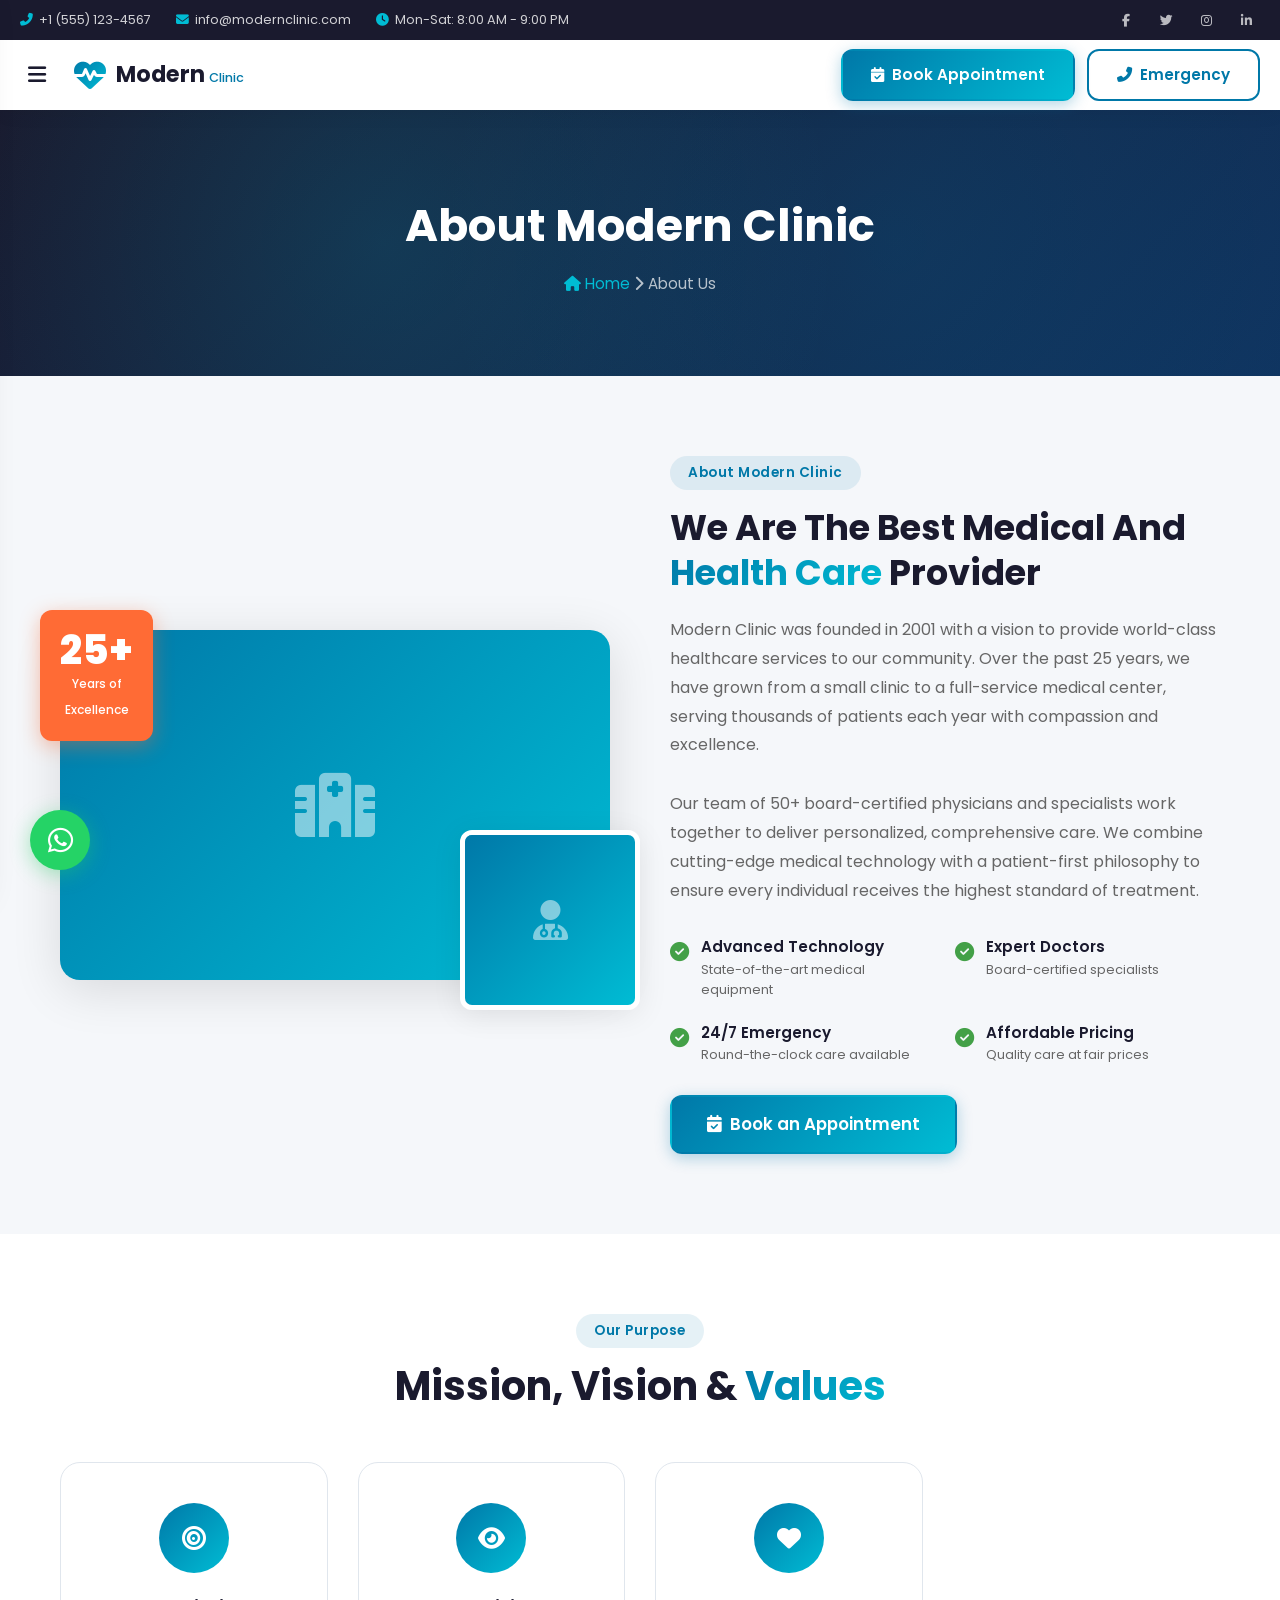
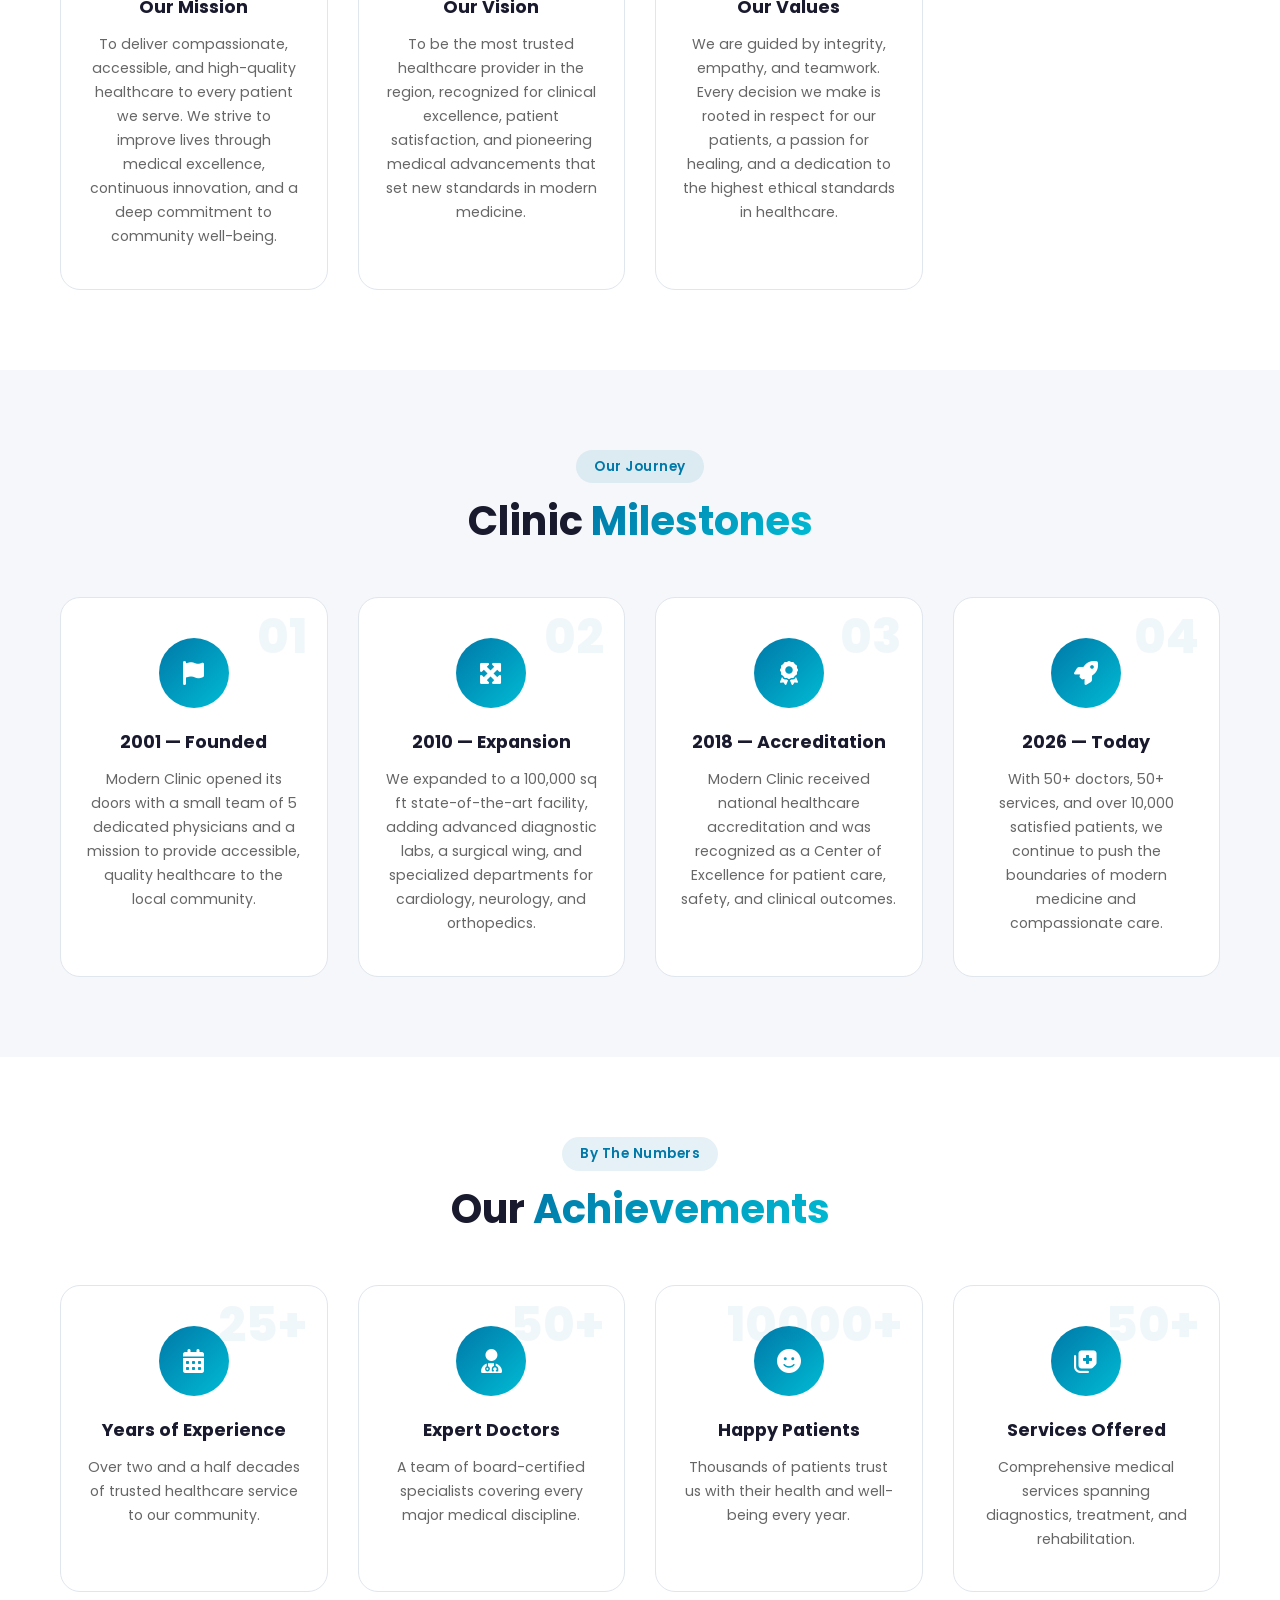
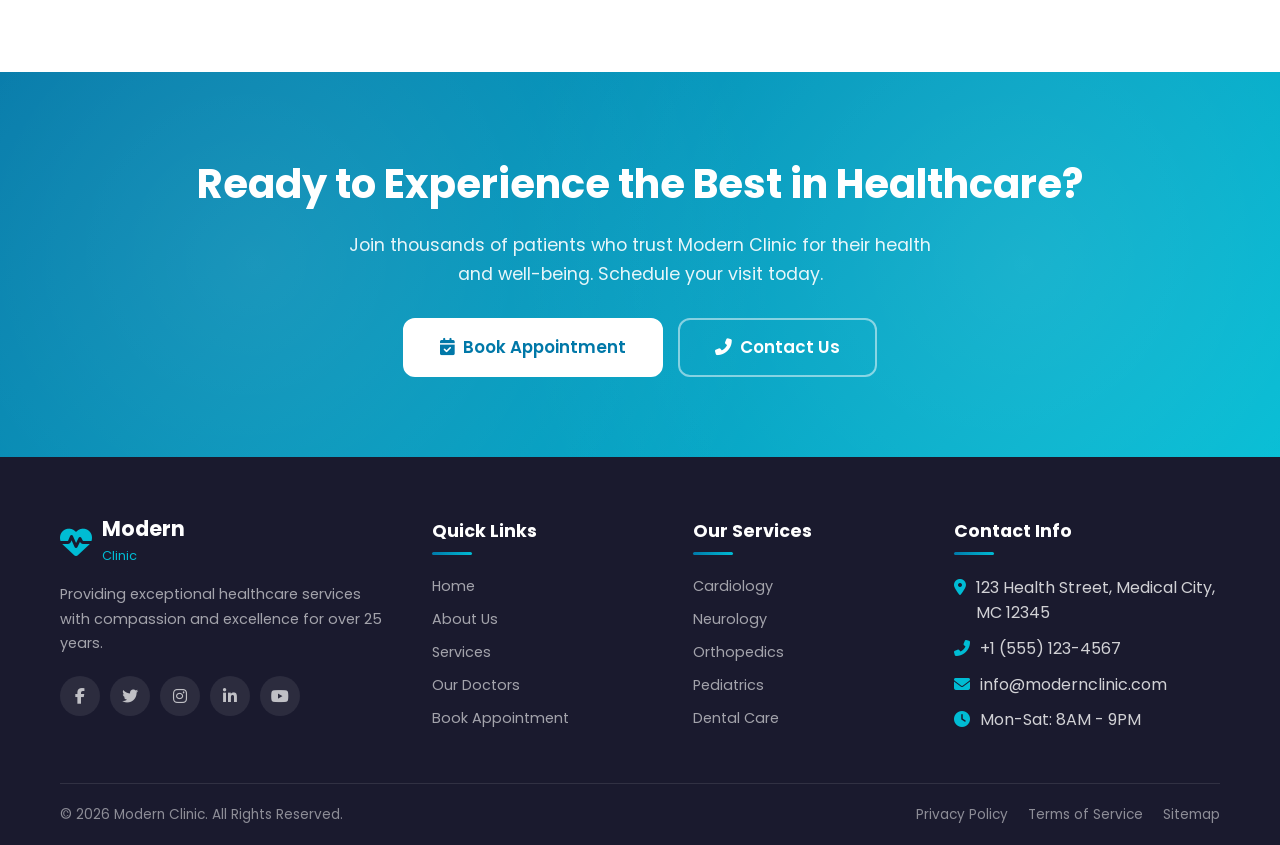
==== commit ec816e46: "update whatsapp integration" ====
--- a/pages/about.html
+++ b/pages/about.html
@@ -375,6 +375,12 @@
         </button>
     </div>
 
+    <!-- WhatsApp Floating Button -->
+    <a href="https://wa.me/918417054866?text=Hi%20Modern%20Clinic%2C%20I%20would%20like%20to%20book%20an%20appointment." class="whatsapp-float" target="_blank" title="Chat on WhatsApp">
+        <i class="fab fa-whatsapp"></i>
+        <span class="whatsapp-tooltip">Book via WhatsApp</span>
+    </a>
+
     <script src="../js/main.js"></script>
 </body>
 </html>
--- a/css/style.css
+++ b/css/style.css
@@ -2281,6 +2281,113 @@
     gap: 10px;
 }
 
+/* ---------- WhatsApp Floating Button ---------- */
+.whatsapp-float {
+    position: fixed;
+    bottom: 30px;
+    left: 30px;
+    width: 60px;
+    height: 60px;
+    background: #25D366;
+    color: var(--white);
+    border-radius: 50%;
+    display: flex;
+    align-items: center;
+    justify-content: center;
+    font-size: 1.8rem;
+    z-index: 999;
+    box-shadow: 0 4px 20px rgba(37, 211, 102, 0.4);
+    transition: var(--transition);
+    animation: whatsappPulse 2s infinite;
+}
+
+.whatsapp-float:hover {
+    transform: scale(1.1);
+    box-shadow: 0 6px 30px rgba(37, 211, 102, 0.6);
+}
+
+.whatsapp-float i {
+    position: relative;
+    z-index: 2;
+}
+
+.whatsapp-tooltip {
+    position: absolute;
+    bottom: 70px;
+    left: 50%;
+    transform: translateX(-50%);
+    background: var(--dark);
+    color: var(--white);
+    padding: 8px 16px;
+    border-radius: var(--radius-sm);
+    font-size: 0.8rem;
+    font-weight: 500;
+    white-space: nowrap;
+    opacity: 0;
+    visibility: hidden;
+    transition: var(--transition);
+    pointer-events: none;
+}
+
+.whatsapp-tooltip::after {
+    content: '';
+    position: absolute;
+    top: 100%;
+    left: 50%;
+    transform: translateX(-50%);
+    border: 6px solid transparent;
+    border-top-color: var(--dark);
+}
+
+.whatsapp-float:hover .whatsapp-tooltip {
+    opacity: 1;
+    visibility: visible;
+    bottom: 65px;
+}
+
+@keyframes whatsappPulse {
+    0% { box-shadow: 0 0 0 0 rgba(37, 211, 102, 0.4); }
+    70% { box-shadow: 0 0 0 15px rgba(37, 211, 102, 0); }
+    100% { box-shadow: 0 0 0 0 rgba(37, 211, 102, 0); }
+}
+
+/* ---------- WhatsApp Button ---------- */
+.btn-whatsapp {
+    background: #25D366;
+    color: var(--white);
+    border-color: #25D366;
+    box-shadow: 0 4px 15px rgba(37, 211, 102, 0.3);
+}
+
+.btn-whatsapp:hover {
+    background: #1da851;
+    border-color: #1da851;
+    color: var(--white);
+    transform: translateY(-2px);
+    box-shadow: 0 8px 25px rgba(37, 211, 102, 0.4);
+}
+
+/* ---------- Form Actions ---------- */
+.form-actions {
+    display: flex;
+    gap: 15px;
+    margin-top: 5px;
+    flex-wrap: wrap;
+}
+
+.form-note {
+    margin-top: 15px;
+    font-size: 0.82rem;
+    color: var(--text-light);
+    display: flex;
+    align-items: center;
+    gap: 6px;
+}
+
+.form-note i {
+    color: var(--primary);
+}
+
 /* ---------- Filter Buttons ---------- */
 .filter-btn {
     transition: var(--transition);
@@ -2602,7 +2709,29 @@
         grid-template-columns: 1fr;
     }
 
+    .form-actions {
+        flex-direction: column;
+    }
+
+    .form-actions .btn {
+        width: 100%;
+        justify-content: center;
+    }
+
     .hours-grid {
         grid-template-columns: 1fr;
     }
-}
+
+    .whatsapp-float {
+        bottom: 25px;
+        left: 20px;
+        width: 55px;
+        height: 55px;
+        font-size: 1.6rem;
+    }
+
+    .back-to-top {
+        bottom: 25px;
+        right: 20px;
+    }
+}
